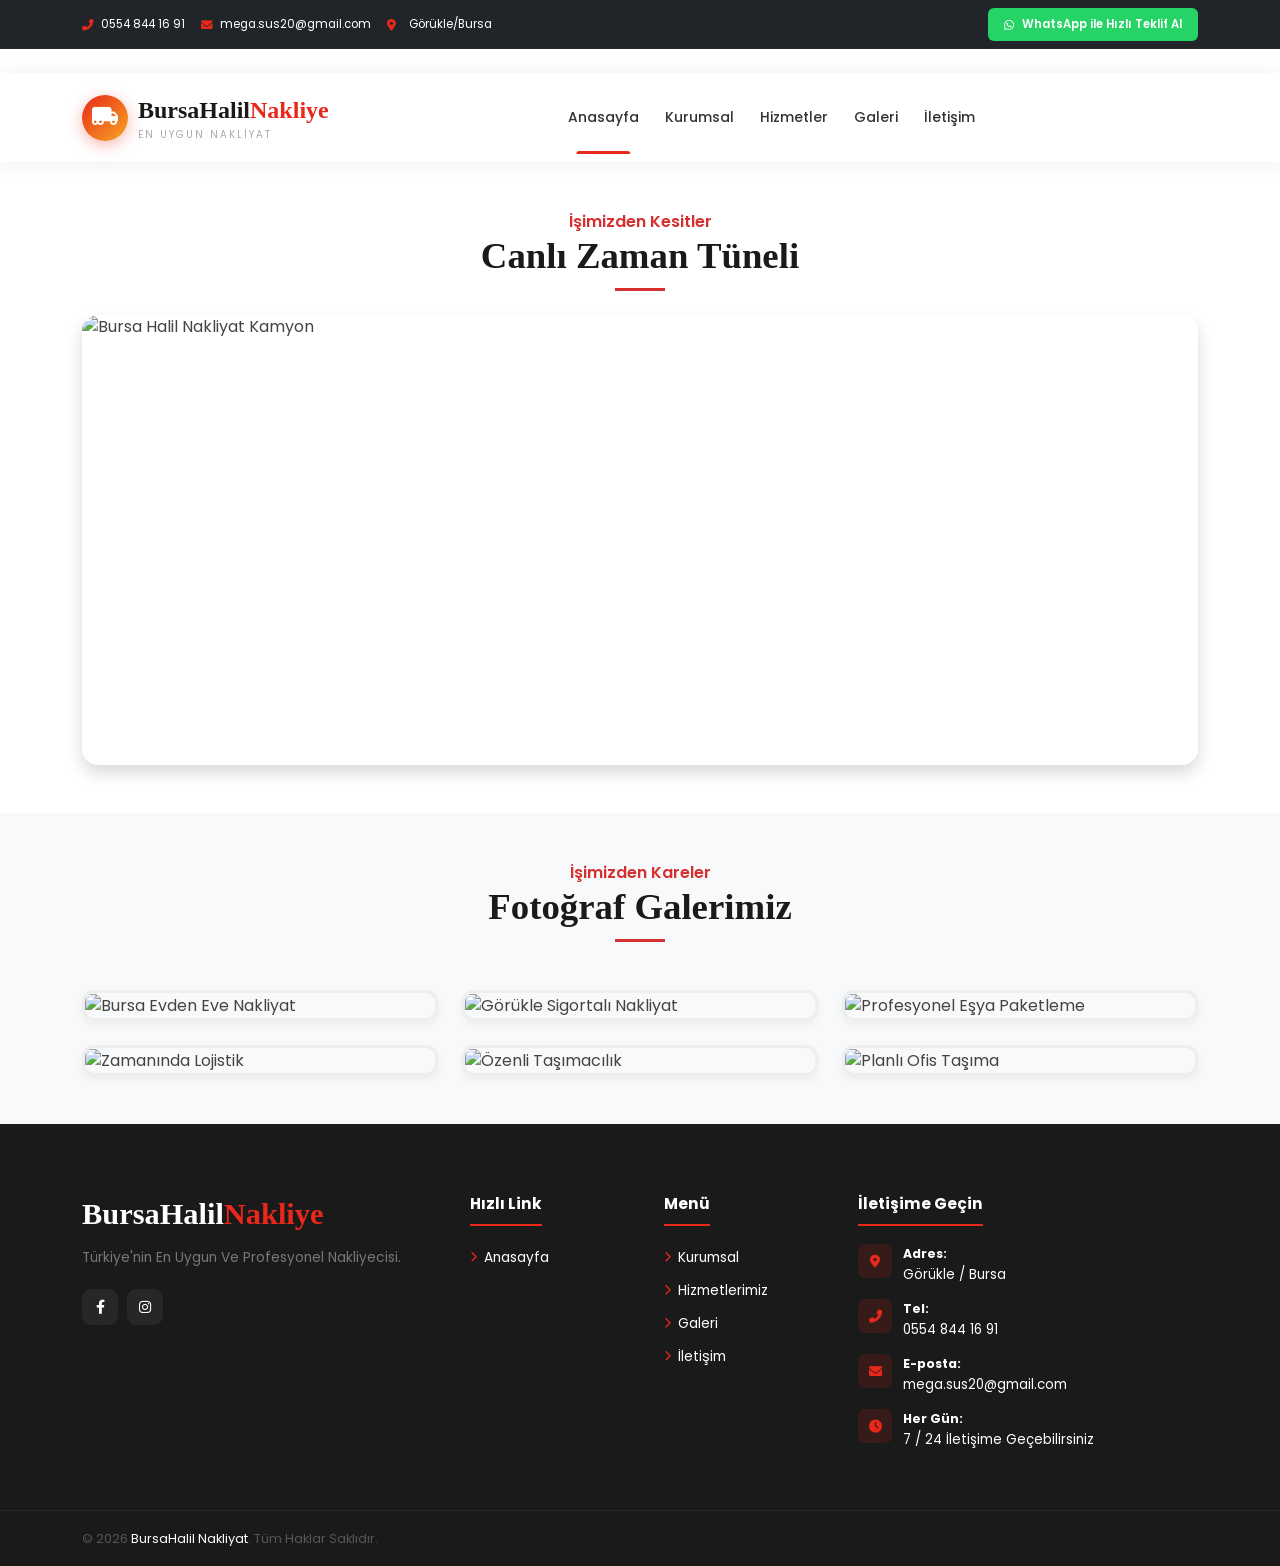
==== galeri.html @ c832299c "The general structure of the pages has been reorganized." ====
<!DOCTYPE html>
<html lang="tr">
<head>
   <meta charset="UTF-8">
   <meta http-equiv="X-UA-Compatible" content="IE=edge">
   <meta name="viewport" content="width=device-width, initial-scale=1">
   <title>Bursa Halil Nakliyat | Görükle Evden Eve Taşımacılık</title>
   <meta name="author" content="Bursa Halil Nakliyat">
   <meta name="description" content="Bursa Halil Nakliyat olarak Görükle merkezli evden eve nakliyat, ofis taşıma, parça eşya ve şehirler arası nakliye hizmeti sunuyoruz. Güvenli ve uygun fiyatlar için hemen arayın.">
   <link rel="canonical" href="https://www.bursahalilnakliyat.com/">
   <meta name="theme-color" content="#d62f2f">
   
   <link href="https://fonts.googleapis.com/css2?family=Poppins:wght@300;400;500;600;700&display=swap" rel="stylesheet"/>
   
   <!-- CSS Dosyaları -->
   <link href="css/bootstrap.min.css" rel="stylesheet"/>
   <link href="css/aos.css" rel="stylesheet"/>
   <link href="css/swiper-bundle.min.css" rel="stylesheet"/>
   <link rel="stylesheet" href="css/all.min.css"/>
   <link rel="stylesheet" href="css/magnific-popup.css"/>
   <link rel="stylesheet" href="css/style.css" />
</head>
   <body>
       <!-- ============================================================
         TOP BAR
         ============================================================ -->
<div id="topbar" class="py-2 bg-dark text-white">
  <div class="container">
    <div class="row align-items-center gy-3">
      
      <!-- Sol Taraf: İletişim Bilgileri (Mobilde alt alta, masaüstünde yan yana) -->
<!-- Sol Taraf: İletişim Bilgileri (Küçük ekranda alt alta temiz durur, lg ve üzerinde tek satırda yan yana dizilir) -->
<div class="col-12 col-lg-7 d-flex flex-column flex-lg-row justify-content-center justify-content-lg-start align-items-center gap-3">
  
  <div class="d-flex align-items-center justify-content-center">
    <a href="tel:05548441691" class="text-white text-decoration-none small d-inline-flex align-items-center gap-2">
      <i class="fas fa-phone-alt" style="color: var(--primary);"></i> 0554 844 16 91
    </a>
  </div>

  <div class="d-flex align-items-center justify-content-center">
    <a href="mailto:mega.sus20@gmail.com" class="text-white text-decoration-none small d-inline-flex align-items-center gap-2">
      <i class="fas fa-envelope" style="color: var(--primary);"></i> mega.sus20@gmail.com
    </a>
  </div>

  <div class="d-flex align-items-center justify-content-center">
    <span class="small d-inline-flex align-items-center gap-2 text-white">
      <i class="fas fa-map-marker-alt" style="color: var(--primary);"></i> Görükle/Bursa
    </span>
  </div>

</div>

      <!-- Sağ Taraf: WhatsApp Butonu ve Sosyal Medya (Mobilde alt alta, masaüstünde yan yana) -->
      <div class="col-12 col-lg-5 d-flex flex-column flex-sm-row justify-content-center justify-content-lg-end align-items-center gap-3">
        <!-- WhatsApp Butonu -->
        <a href="https://wa.me/905548441691?text=Merhaba,%20nakliye%20hizmetleriniz%20hakkında%20fiyat%20teklifi%20almak%20istiyorum." 
           target="_blank" 
           class="text-white text-decoration-none small d-inline-flex align-items-center gap-2 px-3 py-2 rounded" 
           style="background-color: #25D366; font-weight: 600;">
          <i class="fab fa-whatsapp"></i> WhatsApp ile Hızlı Teklif Al
        </a>
        
        <!-- Sosyal Medya İkonları -->
        <!-- <div class="d-flex align-items-center gap-2">
          <a href="#" class="text-white-50 text-decoration-none small"><i class="fab fa-facebook-f"></i></a>
          <a href="#" class="text-white-50 text-decoration-none small ms-2"><i class="fab fa-instagram"></i></a>
        </div> -->
      </div>

    </div>
  </div>
</div><div class="tsoc">
                     <a href="#" aria-label="Facebook"><i class="fab fa-facebook-f"></i></a>
                     <a href="#" aria-label="Instagram"><i class="fab fa-instagram"></i></a>
                  </div>
               </div>
            </div>
         </div>
      </div>
      <!-- ============================================================
         NAVBAR
         ============================================================ -->
      <nav class="navbar navbar-expand-lg" id="nav">
         <div class="container">
            <a class="navbar-brand" href="index.html">
               <div class="blogo">
                  <div class="bico"><i class="fas fa-truck-moving"></i></div>
                  <div>
                     <div class="bname">BursaHalil<span>Nakliye</span></div>
                     <div class="bsub">En Uygun Nakliyat</div>
                  </div>
               </div>
            </a>
            <button class="navbar-toggler border-0" type="button" data-bs-toggle="collapse" data-bs-target="#navmenu" aria-label="Menüyü Aç">
            <i class="fas fa-bars" style="color:var(--primary);font-size:1.35rem;"></i>
            </button>
            <div class="collapse navbar-collapse" id="navmenu">
               <ul class="navbar-nav mx-auto">
                  <li class="nav-item"><a class="nav-link active" href="index.html">Anasayfa</a></li>
                  <li class="nav-item"><a class="nav-link" href="kurumsal.html">Kurumsal</a></li>
                  <li class="nav-item"><a class="nav-link" href="hizmetler.html">Hizmetler</a></li>
                  <li class="nav-item"><a class="nav-link" href="galeri.html">Galeri</a></li>
                  <li class="nav-item"><a class="nav-link" href="iletisim.html">İletişim</a></li>
               </ul>
            </div>
         </div>
      </nav>
 <!-- ============================================================
         GALERİ SAYFASI İÇERİĞİ (2 SN OTOMATİK GEÇİŞLİ)
         ============================================================ -->
      <style>
         /* Galeri Kartı ve Çerçeve Efektleri */
         .gallery-item {
            position: relative;
            overflow: hidden;
            cursor: pointer;
            border-radius: 12px;
            border: 3px solid #eee; 
            box-shadow: 0 4px 8px rgba(0,0,0,0.05);
            transition: all 0.3s ease-in-out;
         }
         
         .gallery-item:hover {
            transform: translateY(-5px);
            border-color: #d62f2f; 
            box-shadow: 0 8px 20px rgba(214, 47, 47, 0.2);
         }

         .gallery-item img {
            transition: transform 0.4s ease;
         }
         .gallery-item:hover img {
            transform: scale(1.05);
         }

         /* Resmin üzerindeki koyu perde */
         .gallery-overlay {
            position: absolute;
            top: 0;
            left: 0;
            width: 100%;
            height: 100%;
            background: rgba(0, 0, 0, 0.4);
            opacity: 0;
            display: flex;
            align-items: center;
            justify-content: center;
            transition: opacity 0.3s ease;
            z-index: 1;
         }
         .gallery-item:hover .gallery-overlay {
            opacity: 1;
         }

         /* Büyüteç İkonu Tasarımı */
         .gallery-overlay i {
            color: #ffffff;
            font-size: 2.2rem;
            background: #d62f2f;
            width: 55px;
            height: 55px;
            display: flex;
            align-items: center;
            justify-content: center;
            border-radius: 50%;
            box-shadow: 0 4px 10px rgba(0,0,0,0.3);
         }

         /* Üst Slider Ayarları */
         .carousel-item img {
            height: 450px;
            object-fit: cover;
         }
         @media (max-width: 768px) {
            .carousel-item img {
               height: 250px;
            }
         }

         /* Lightbox İçindeki Ok Butonlarının Görünürlüğü */
         .lightbox-carousel .carousel-control-prev,
         .lightbox-carousel .carousel-control-next {
            width: 10%;
            background: rgba(0, 0, 0, 0.1);
            transition: background 0.3s ease;
         }
         .lightbox-carousel .carousel-control-prev:hover,
         .lightbox-carousel .carousel-control-next:hover {
            background: rgba(214, 47, 47, 0.3);
         }
      </style>

      <!-- 1. BÖLÜM: Üst Slider (2 Saniyede Bir Geçer) -->
      <section class="py-5 bg-white">
         <div class="container">
            <div class="text-center mb-4" data-aos="fade-up">
               <span style="color: #d62f2f; font-weight: 600;">İşimizden Kesitler</span>
               <h1 class="fw-bold" style="font-size: 2.3rem;">Canlı Zaman Tüneli</h1>
               <div style="width: 50px; height: 3px; background-color: #d62f2f; margin: 10px auto;"></div>
            </div>
            
            <div id="gallerySlider" class="carousel slide carousel-fade shadow rounded-4 overflow-hidden" data-bs-ride="carousel" data-bs-interval="2000" data-aos="fade-up">
               <div class="carousel-inner">
                  <div class="carousel-item active">
                     <img src="https://images.unsplash.com/photo-1601584115197-04ecc0da31d7?q=80&w=1200&auto=format&fit=crop" class="d-block w-100" alt="Bursa Halil Nakliyat Kamyon">
                  </div>
                  <div class="carousel-item">
                     <img src="https://images.unsplash.com/photo-1516594798947-e65505dbb29d?q=80&w=1200&auto=format&fit=crop" class="d-block w-100" alt="Görükle Paketleme Hizmeti">
                  </div>
                  <div class="carousel-item">
                     <img src="https://images.unsplash.com/photo-1532634922-8fe0b757fb13?q=80&w=1200&auto=format&fit=crop" class="d-block w-100" alt="Bursa Ev Taşıma">
                  </div>
               </div>
               <button class="carousel-control-prev" type="button" data-bs-target="#gallerySlider" data-bs-slide="prev">
                  <span class="carousel-control-prev-icon" aria-hidden="true"></span>
                  <span class="visually-hidden">Geri</span>
               </button>
               <button class="carousel-control-next" type="button" data-bs-target="#gallerySlider" data-bs-slide="next">
                  <span class="carousel-control-next-icon" aria-hidden="true"></span>
                  <span class="visually-hidden">İleri</span>
               </button>
            </div>
         </div>
      </section>

      <!-- 2. BÖLÜM: Fotoğraf Galerisi -->
      <section class="py-5 bg-light">
         <div class="container">
            <div class="text-center mb-5" data-aos="fade-up">
               <span style="color: #d62f2f; font-weight: 600;">İşimizden Kareler</span>
               <h2 class="fw-bold" style="font-size: 2.3rem;">Fotoğraf Galerimiz</h2>
               <div style="width: 50px; height: 3px; background-color: #d62f2f; margin: 10px auto;"></div>
            </div>

            <div class="row g-4">
               
               <!-- Fotoğraf 1 -->
               <div class="col-6 col-md-4" data-aos="fade-up" data-aos-delay="100">
                  <div class="gallery-item" onclick="openLightbox(0)">
                     <img src="https://images.unsplash.com/photo-1586528116311-ad8dd3c8310d?q=80&w=600&auto=format&fit=crop" class="img-fluid w-100" style="height: 250px; object-fit: cover;" alt="Bursa Evden Eve Nakliyat">
                     <div class="gallery-overlay">
                        <i class="fas fa-search"></i>
                     </div>
                  </div>
               </div>

               <!-- Fotoğraf 2 -->
               <div class="col-6 col-md-4" data-aos="fade-up" data-aos-delay="200">
                  <div class="gallery-item" onclick="openLightbox(1)">
                     <img src="https://images.unsplash.com/photo-1620714223084-8fcacc6dfd8d?q=80&w=600&auto=format&fit=crop" class="img-fluid w-100" style="height: 250px; object-fit: cover;" alt="Görükle Sigortalı Nakliyat">
                     <div class="gallery-overlay">
                        <i class="fas fa-search"></i>
                     </div>
                  </div>
               </div>

               <!-- Fotoğraf 3 -->
               <div class="col-6 col-md-4" data-aos="fade-up" data-aos-delay="300">
                  <div class="gallery-item" onclick="openLightbox(2)">
                     <img src="https://images.unsplash.com/photo-1551825687-f9de1603ed8b?q=80&w=600&auto=format&fit=crop" class="img-fluid w-100" style="height: 250px; object-fit: cover;" alt="Profesyonel Eşya Paketleme">
                     <div class="gallery-overlay">
                        <i class="fas fa-search"></i>
                     </div>
                  </div>
               </div>

               <!-- Fotoğraf 4 -->
               <div class="col-6 col-md-4" data-aos="fade-up" data-aos-delay="400">
                  <div class="gallery-item" onclick="openLightbox(3)">
                     <img src="https://images.unsplash.com/photo-1578575437130-527eed3abbec?q=80&w=600&auto=format&fit=crop" class="img-fluid w-100" style="height: 250px; object-fit: cover;" alt="Zamanında Lojistik">
                     <div class="gallery-overlay">
                        <i class="fas fa-search"></i>
                     </div>
                  </div>
               </div>

               <!-- Fotoğraf 5 -->
               <div class="col-6 col-md-4" data-aos="fade-up" data-aos-delay="500">
                  <div class="gallery-item" onclick="openLightbox(4)">
                     <img src="https://images.unsplash.com/photo-1512453979798-5ea266f8880c?q=80&w=600&auto=format&fit=crop" class="img-fluid w-100" style="height: 250px; object-fit: cover;" alt="Özenli Taşımacılık">
                     <div class="gallery-overlay">
                        <i class="fas fa-search"></i>
                     </div>
                  </div>
               </div>

               <!-- Fotoğraf 6 -->
               <div class="col-6 col-md-4" data-aos="fade-up" data-aos-delay="600">
                  <div class="gallery-item" onclick="openLightbox(5)">
                     <img src="https://images.unsplash.com/photo-1614064641938-3bbee52942c7?q=80&w=600&auto=format&fit=crop" class="img-fluid w-100" style="height: 250px; object-fit: cover;" alt="Planlı Ofis Taşıma">
                     <div class="gallery-overlay">
                        <i class="fas fa-search"></i>
                     </div>
                  </div>
               </div>

            </div>
         </div>
      </section>

      <!-- GELİŞMİŞ BÜYÜTME PENCERESİ (2 SN OTOMATİK AKIŞLI LIGHTBOX) -->
      <div class="modal fade" id="lightboxModal" tabindex="-1" aria-hidden="true">
         <div class="modal-dialog modal-dialog-centered modal-lg">
            <div class="modal-content bg-transparent border-0">
               <div class="modal-body p-0 position-relative">
                  
                  <button type="button" class="btn-close btn-close-white position-absolute top-0 end-0 m-3" data-bs-dismiss="modal" aria-label="Kapat" style="z-index: 15; font-size: 1.2rem;"></button>
                  
                  <!-- Slayt Sistemi (data-bs-interval="2000" eklendi) -->
                  <div id="lightboxCarousel" class="carousel slide lightbox-carousel" data-bs-ride="carousel" data-bs-interval="2000">
                     <div class="carousel-inner" id="lightboxCarouselInner">
                        
                        <div class="carousel-item active">
                           <img src="https://images.unsplash.com/photo-1586528116311-ad8dd3c8310d?q=80&w=1200&auto=format&fit=crop" class="d-block w-100 rounded-3 shadow-lg" style="max-height: 85vh; object-fit: contain;" alt="Bursa Evden Eve Nakliyat">
                        </div>
                        
                        <div class="carousel-item">
                           <img src="https://images.unsplash.com/photo-1620714223084-8fcacc6dfd8d?q=80&w=1200&auto=format&fit=crop" class="d-block w-100 rounded-3 shadow-lg" style="max-height: 85vh; object-fit: contain;" alt="Görükle Sigortalı Nakliyat">
                        </div>
                        
                        <div class="carousel-item">
                           <img src="https://images.unsplash.com/photo-1551825687-f9de1603ed8b?q=80&w=1200&auto=format&fit=crop" class="d-block w-100 rounded-3 shadow-lg" style="max-height: 85vh; object-fit: contain;" alt="Profesyonel Eşya Paketleme">
                        </div>
                        
                        <div class="carousel-item">
                           <img src="https://images.unsplash.com/photo-1578575437130-527eed3abbec?q=80&w=1200&auto=format&fit=crop" class="d-block w-100 rounded-3 shadow-lg" style="max-height: 85vh; object-fit: contain;" alt="Zamanında Lojistik">
                        </div>
                        
                        <div class="carousel-item">
                           <img src="https://images.unsplash.com/photo-1512453979798-5ea266f8880c?q=80&w=1200&auto=format&fit=crop" class="d-block w-100 rounded-3 shadow-lg" style="max-height: 85vh; object-fit: contain;" alt="Özenli Taşımacılık">
                        </div>
                        
                        <div class="carousel-item">
                           <img src="https://images.unsplash.com/photo-1614064641938-3bbee52942c7?q=80&w=1200&auto=format&fit=crop" class="d-block w-100 rounded-3 shadow-lg" style="max-height: 85vh; object-fit: contain;" alt="Planlı Ofis Taşıma">
                        </div>

                     </div>

                     <button class="carousel-control-prev" type="button" data-bs-target="#lightboxCarousel" data-bs-slide="prev">
                        <span class="carousel-control-prev-icon" aria-hidden="true"></span>
                        <span class="visually-hidden">Önceki</span>
                     </button>
                     <button class="carousel-control-next" type="button" data-bs-target="#lightboxCarousel" data-bs-slide="next">
                        <span class="carousel-control-next-icon" aria-hidden="true"></span>
                        <span class="visually-hidden">Sonraki</span>
                     </button>
                  </div>

               </div>
            </div>
         </div>
      </div>

      <!-- JavaScript Dinamik Slayt Seçici Fonksiyonu -->
      <script>
         function openLightbox(slideIndex) {
            var myCarouselEl = document.getElementById('lightboxCarousel');
            
            // Bootstrap Carousel ayarlarını JavaScript ile garantiye alıyoruz
            var carousel = new bootstrap.Carousel(myCarouselEl, {
               interval: 2000, // 2 saniye hız
               wrap: true,     // Sona gelince başa dön
               ride: 'carousel'// Otomatik oyna
            });
            
            carousel.to(slideIndex); // Tıklanan resme git
            carousel.cycle();        // Otomatik oynatmayı başlat
            
            var myModal = new bootstrap.Modal(document.getElementById('lightboxModal'));
            myModal.show();
            
            // Modal kapatıldığında slaytın arkada dönmeye devam edip sistemi yormasını engellemek için durdurma ekledik
            document.getElementById('lightboxModal').addEventListener('hidden.bs.modal', function () {
               carousel.pause();
            }, { once: true });
         }
      </script>
      <!-- FOOTER (Link Hataları Düzeltildi) -->
      <footer>
         <div class="container">
            <div class="row g-5">
               <div class="col-lg-4">
                  <div class="fnm">BursaHalil<span>Nakliye</span></div>
                  <p class="fdesc">Türkiye'nin En Uygun Ve Profesyonel Nakliyecisi.</p>
                  <div class="fsoc">
                     <a href="#" aria-label="Facebook"><i class="fab fa-facebook-f"></i></a>
                     <a href="#" aria-label="Instagram"><i class="fab fa-instagram"></i></a>
                  </div>
               </div>
               <div class="col-sm-6 col-lg-2">
                  <div class="ftit">Hızlı Link</div>
                  <ul class="flinks ps-0">
                     <li><a href="index.html"><i class="fas fa-chevron-right"></i>Anasayfa</a></li>
                  </ul>
               </div>
               <div class="col-sm-6 col-lg-2">
                  <div class="ftit">Menü</div>
                  <ul class="flinks ps-0">
                     <li><a href="kurumsal.html"><i class="fas fa-chevron-right"></i>Kurumsal</a></li>
                     <li><a href="hizmetler.html"><i class="fas fa-chevron-right"></i>Hizmetlerimiz</a></li>
                     <li><a href="galeri.html"><i class="fas fa-chevron-right"></i>Galeri</a></li>
                     <li><a href="iletisim.html"><i class="fas fa-chevron-right"></i>İletişim</a></li>
                  </ul>
               </div>
               <div class="col-lg-4">
                  <div class="ftit">İletişime Geçin</div>
                  <div class="fci">
                     <div class="fciico"><i class="fas fa-map-marker-alt"></i></div>
                     <div class="fciinfo"><strong>Adres:</strong> Görükle / Bursa </div>
                  </div>
                  <div class="fci">
                     <div class="fciico"><i class="fas fa-phone-alt"></i></div>
                     <div class="fciinfo"><strong>Tel:</strong> <a href="tel:+905548441691">0554 844 16 91</a></div>
                  </div>
                  <div class="fci">
                     <div class="fciico"><i class="fas fa-envelope"></i></div>
                     <div class="fciinfo"><strong>E-posta:</strong> <a href="mailto:mega.sus20@gmail.com" style="color:white !important">mega.sus20@gmail.com</a></div>
                  </div>
                  <div class="fci">
                     <div class="fciico"><i class="fas fa-clock"></i></div>
                     <div class="fciinfo"><strong>Her Gün:</strong> 7 / 24 İletişime Geçebilirsiniz</div>
                  </div>
               </div>
            </div>
         </div>
         <div class="fbot">
            <div class="container">
               <div class="d-flex justify-content-between align-items-center flex-wrap gap-2">
                  <p>&copy; 2026 <span>BursaHalil Nakliyat</span>. Tüm Haklar Saklıdır. </p>
               </div>
            </div>
         </div>
      </footer>

      <!-- Back to top -->
      <button id="btt" onclick="window.scrollTo({top:0,behavior:'smooth'})" aria-label="Yukarı Çık"><i class="fas fa-chevron-up"></i></button>
    
      <!-- jQuery -->
      <script src="js/jquery-3.7.1.min.js"></script>
      <!-- Bootstrap 5 -->
      <script src="js/bootstrap.bundle.min.js"></script>
      <!-- AOS -->
      <script src="js/aos.js"></script>
      <!-- Swiper -->
      <script src="js/swiper-bundle.min.js"></script>
      <!-- Magnific Popup -->
      <script src="js/jquery.magnific-popup.min.js"></script>
      <!-- Main js -->
      <script src="js/main.js"></script>
<script>
  var swiper = new Swiper(".commentSwiper", {
    loop: true,
    autoplay: {
      delay: 15000,
      disableOnInteraction: false,
    },
    navigation: {
      nextEl: ".swiper-button-next",
      prevEl: ".swiper-button-prev",
    },
  });
</script>
   </body>
</html>
---- css/style.css ----
:root {
  --primary: #e8281a;
  --secondary: #f6a623;
  --dark: #1a1a1a;
  --green: #2d6a4f;
  --cream: #fff8f0;
  --cream2: #fef0dc;
  --light: #f9f5f0;
  --shadow: 0 8px 40px rgba(0, 0, 0, 0.1);
  --shadow-lg: 0 20px 60px rgba(0, 0, 0, 0.18);
}
* {
  margin: 0;
  padding: 0;
  box-sizing: border-box;
}

html {
  scroll-behavior: smooth;
}
body {
  font-family: "Poppins", sans-serif;
  color: #444;
  background: #fff;
  overflow-x: hidden;
}
h1,
h2,
h3,
h4,
h5 {
  font-family: "Playfair Display", serif;
  color: var(--dark);
}
.contact-card {
            border: none;
            border-radius: 15px;
            box-shadow: 0 10px 30px rgba(0,0,0,0.05);
            background: #fff;
            overflow: hidden;
        }
        /* Harita Kutusu */
        #map {
            height: 400px;
            width: 100%;
            border-radius: 12px;
            box-shadow: inset 0 0 10px rgba(0,0,0,0.1);
        }
        /* WhatsApp Butonu */
        .btn-whatsapp {
            background-color: #25D366;
            color: white;
            font-weight: 600;
            border-radius: 50px;
            padding: 12px 30px;
            font-size: 1.1rem;
            transition: all 0.3s ease;
            box-shadow: 0 4px 15px rgba(37, 211, 102, 0.3);
            display: inline-flex;
            align-items: center;
            justify-content: center;
            gap: 10px;
            text-decoration: none;
        }
        .btn-whatsapp:hover {
            background-color: #20ba5a;
            color: white;
            transform: translateY(-2px);
            box-shadow: 0 6px 20px rgba(37, 211, 102, 0.4);
        }
        .info-icon {
            color: #0d6efd;
            font-size: 1.5rem;
            width: 40px;
        }
a {
  text-decoration: none;
  transition: all 0.3s;
}
a,
a:link,
a:visited,
a:hover,
a:active {
    color: #fff !important;
    text-decoration: none;
}
.top-contact span {
    color: #fff !important;
}

.top-contact span i {
    color: #fff !important;
}
img {
  max-width: 100%;
}
::-webkit-scrollbar {
  width: 5px;
}
::-webkit-scrollbar-thumb {
  background: var(--primary);
  border-radius: 10px;
}
.top-contact a {
    color: #fff;
    text-decoration: none;
}

.top-contact a:hover {
    color: #fff;
    text-decoration: none;
}
.fciinfo a {
    color: #fff !important;
    text-decoration: none;
}

.fciinfo a:hover {
    color: #fff !important;
}
.ttag {
    color: #fff !important;
}

.ttag i {
    color: #20ba5a !important; /* Ateş ikonu kırmızı kalsın istersen */
}

.top-contact i {
    color: #ffb000; /* Telefon, mail ve konum ikonları */
}
.fciinfo {
    color:white;
}
footer a {
    color: var(--primary) !important;
}
/* ===================== TOP BAR ===================== */
#topbar {
  background: #111;
  padding: 8px 0;
  font-size: 0.82rem;
}
#topbar span {
  color: #aaa;
  margin-right: 16px;
}
#topbar span i {
  color: var(--secondary);
  margin-right: 5px;
}
#topbar .tsoc a {
  width: 27px;
  height: 27px;
  border-radius: 50%;
  background: rgba(255, 255, 255, 0.08);
  display: inline-flex;
  align-items: center;
  justify-content: center;
  color: #bbb;
  font-size: 0.75rem;
  margin-left: 5px;
  transition: 0.3s;
}
#topbar .tsoc a:hover {
  background: var(--primary);
  color: #fff;
}
.ttag {
  background: var(--primary);
  color: #fff;
  padding: 2px 10px;
  border-radius: 20px;
  font-size: 0.7rem;
  font-weight: 600;
  text-transform: uppercase;
}

/* ===================== NAVBAR ===================== */
#nav {
  background: #fff;
  position: sticky;
  top: 0;
  z-index: 990;
  box-shadow: 0 2px 20px rgba(0, 0, 0, 0.07);
  transition: 0.4s;
}
#nav.scrolled {
  box-shadow: 0 4px 30px rgba(0, 0, 0, 0.14);
}
.blogo {
  display: flex;
  align-items: center;
  gap: 10px;
}
.bico {
  width: 46px;
  height: 46px;
  border-radius: 50%;
  background: linear-gradient(135deg, var(--primary), var(--secondary));
  display: flex;
  align-items: center;
  justify-content: center;
  font-size: 1.3rem;
  color: #fff;
  box-shadow: 0 4px 15px rgba(232, 40, 26, 0.35);
}
.bname {
  font-family: "Playfair Display", serif;
  font-size: 1.5rem;
  font-weight: 900;
  color: var(--dark);
}
.bname span {
  color: var(--primary);
}
.bsub {
  font-size: 0.62rem;
  text-transform: uppercase;
  letter-spacing: 2px;
  color: #aaa;
}
.navbar-nav .nav-link {
  font-size: 0.87rem;
  font-weight: 500;
  color: #333 !important;
  padding: 26px 13px !important;
  position: relative;
}
.navbar-nav .nav-link::after {
  content: "";
  position: absolute;
  bottom: 0;
  left: 50%;
  transform: translateX(-50%);
  width: 0;
  height: 3px;
  background: var(--primary);
  border-radius: 3px 3px 0 0;
  transition: 0.3s;
}
.navbar-nav .nav-link:hover::after,
.navbar-nav .nav-link.active::after {
  width: 55%;
}
.navbar-nav .nav-link:hover {
  color: var(--primary) !important;
}
/* FIX 1 â€” Search btn in navbar */
#navSearchBtn {
  background: none;
  border: none;
  cursor: pointer;
  color: #555;
  font-size: 1rem;
  padding: 8px 10px;
  border-radius: 8px;
  transition: 0.3s;
}
#navSearchBtn:hover {
  background: rgba(232, 40, 26, 0.08);
  color: var(--primary);
}
.nav-cta {
  background: linear-gradient(135deg, var(--primary), #c01e12);
  color: #fff !important;
  border-radius: 8px;
  padding: 10px 20px !important;
  font-size: 0.84rem !important;
  font-weight: 600 !important;
  box-shadow: 0 4px 15px rgba(232, 40, 26, 0.3);
  margin-left: 6px;
}
.nav-cta::after {
  display: none !important;
}
.nav-cta:hover {
  transform: translateY(-2px);
  box-shadow: 0 8px 22px rgba(232, 40, 26, 0.4);
}

/* ===================== SECTION COMMONS ===================== */
section {
  padding: 88px 0;
}
.slbl {
  font-family: "Dancing Script", cursive;
  font-size: 1.35rem;
  color: var(--primary);
  display: block;
  margin-bottom: 4px;
}
.stitle {
  font-size: clamp(1.9rem, 4vw, 2.7rem);
  font-weight: 900;
  line-height: 1.2;
  margin-bottom: 12px;
}
.stitle span {
  color: var(--primary);
}
.sline {
  width: 58px;
  height: 4px;
  border-radius: 4px;
  background: linear-gradient(90deg, var(--primary), var(--secondary));
  margin: 0 auto 12px;
}
.sline.lft {
  margin-left: 0;
}
.sdesc {
  color: #777;
  font-size: 0.93rem;
  line-height: 1.8;
}
.btn-red {
  background: linear-gradient(135deg, var(--primary), #c01e12);
  color: #fff;
  border: none;
  border-radius: 50px;
  padding: 14px 32px;
  font-weight: 600;
  font-size: 0.93rem;
  box-shadow: 0 8px 24px rgba(232, 40, 26, 0.35);
  transition: 0.3s;
  display: inline-flex;
  align-items: center;
  gap: 9px;
  cursor: pointer;
  font-family: "Poppins", sans-serif;
}
.btn-red:hover {
  transform: translateY(-3px);
  box-shadow: 0 14px 34px rgba(232, 40, 26, 0.45);
  color: #fff;
}

/* ===================== HERO ===================== */
#hero {
  background: var(--cream);
  min-height: 92vh;
  display: flex;
  align-items: center;
  position: relative;
  overflow: hidden;
}
.hbgtxt {
  position: absolute;
  top: 50%;
  left: 50%;
  transform: translate(-50%, -50%);
  font-size: 22vw;
  font-weight: 900;
  font-family: "Playfair Display", serif;
  color: rgba(0, 0, 0, 0.04);
  pointer-events: none;
  white-space: nowrap;
}
.hs {
  position: absolute;
  border-radius: 50%;
}
.hs1 {
  width: 480px;
  height: 480px;
  background: radial-gradient(circle, rgba(232, 40, 26, 0.07), transparent 70%);
  top: -90px;
  right: -80px;
  animation: fsh 8s ease-in-out infinite;
}
.hs2 {
  width: 280px;
  height: 280px;
  background: radial-gradient(
    circle,
    rgba(246, 166, 35, 0.09),
    transparent 70%
  );
  bottom: -50px;
  left: 8%;
  animation: fsh 10s ease-in-out infinite reverse;
}
@keyframes fsh {
  0%,
  100% {
    transform: translateY(0);
  }
  50% {
    transform: translateY(-28px);
  }
}
.hbadge {
  display: inline-flex;
  align-items: center;
  gap: 8px;
  background: #fff;
  border-radius: 30px;
  padding: 6px 16px 6px 6px;
  box-shadow: 0 4px 20px rgba(0, 0, 0, 0.1);
  margin-bottom: 22px;
}
.hbadge .hbi {
  width: 30px;
  height: 30px;
  border-radius: 50%;
  background: linear-gradient(135deg, var(--primary), var(--secondary));
  display: flex;
  align-items: center;
  justify-content: center;
  color: #fff;
  font-size: 0.78rem;
}
.hbadge span {
  font-size: 0.76rem;
  font-weight: 600;
  color: var(--dark);
}
.htitle {
  font-size: clamp(2.7rem, 6vw, 4.8rem);
  font-weight: 900;
  line-height: 1.1;
  margin-bottom: 18px;
}
.htitle .hl {
  color: var(--primary);
  position: relative;
  display: inline-block;
}
.htitle .hl::before {
  content: "";
  position: absolute;
  bottom: 2px;
  left: 0;
  right: 0;
  height: 7px;
  background: rgba(232, 40, 26, 0.14);
  border-radius: 4px;
  z-index: -1;
}
.hdesc {
  font-size: 1rem;
  color: #666;
  line-height: 1.8;
  max-width: 470px;
  margin-bottom: 30px;
}
/* FIX 2 â€” Video play button */
.btn-play {
  display: inline-flex;
  align-items: center;
  gap: 12px;
  color: var(--dark);
  font-weight: 600;
  font-size: 0.9rem;
  padding: 10px 16px;
  transition: 0.3s;
  cursor: pointer;
}
.btn-play .pico {
  width: 48px;
  height: 48px;
  border-radius: 50%;
  background: #fff;
  display: flex;
  align-items: center;
  justify-content: center;
  box-shadow: 0 6px 20px rgba(0, 0, 0, 0.12);
  color: #ffffff;
  font-size: 0.95rem;
  transition: 0.3s;
  flex-shrink: 0;
}
.btn-play:hover .pico {
  background: var(--primary);
  color: #fff;
  transform: scale(1.1);
}
.btn-play:hover {
  color: var(--primary);
}
.hstats {
  display: flex;
  gap: 20px;
  flex-wrap: wrap;
  margin-top: 32px;
}
.hstat .snum {
  font-family: "Playfair Display", serif;
  font-size: 1.9rem;
  font-weight: 900;
  color: var(--dark);
  display: block;
  line-height: 1;
}
.hstat .snum em {
  color: var(--primary);
  font-style: normal;
}
.hstat small {
  font-size: 0.7rem;
  color: #aaa;
  text-transform: uppercase;
  letter-spacing: 1px;
}
.sdiv {
  width: 1px;
  background: #ddd;
  height: 38px;
  align-self: center;
}
.hcircle {
  width: 480px;
  height: 480px;
  border-radius: 50%;
  background: radial-gradient(circle at 40% 40%, #fff8f0, #ffe5c8);
  display: flex;
  align-items: center;
  justify-content: center;
  margin: 0 auto;
  position: relative;
  box-shadow: 0 28px 76px rgba(232, 40, 26, 0.14);
}
.hcircle img {
  width: 90%;
  height: 90%;
  object-fit: cover;
  border-radius: 50%;
}
.fcard {
  position: absolute;
  background: #fff;
  border-radius: 11px;
  padding: 10px 15px;
  box-shadow: var(--shadow);
  display: flex;
  align-items: center;
  gap: 9px;
}
.fcard.fc1 {
  top: 55px;
  left: -15px;
  animation: fltc 4s ease-in-out infinite;
}
.fcard.fc2 {
  bottom: 75px;
  right: -25px;
  animation: fltc 4s ease-in-out infinite 1.5s;
}
.fcard.fc3 {
  top: 38%;
  right: -45px;
  animation: fltc 4s ease-in-out infinite 0.8s;
}
@keyframes fltc {
  0%,
  100% {
    transform: translateY(0);
  }
  50% {
    transform: translateY(-9px);
  }
}
.fcoi {
  width: 34px;
  height: 34px;
  border-radius: 8px;
  display: flex;
  align-items: center;
  justify-content: center;
  font-size: 0.95rem;
}
.fcoi.r {
  background: rgba(232, 40, 26, 0.11);
  color: var(--primary);
}
.fcoi.y {
  background: rgba(246, 166, 35, 0.14);
  color: var(--secondary);
}
.fcoi.g {
  background: rgba(45, 106, 79, 0.11);
  color: var(--green);
}
.fcnum {
  font-weight: 700;
  font-size: 0.92rem;
  color: var(--dark);
  display: block;
  line-height: 1;
}
.fcsm {
  font-size: 0.66rem;
  color: #999;
}

/* ===================== MARQUEE ===================== */
.mqsec {
  background: var(--primary);
  padding: 13px 0;
  overflow: hidden;
}
.mqtrack {
  display: flex;
  gap: 38px;
  white-space: nowrap;
  animation: mqrun 22s linear infinite;
}
.mqitem {
  display: inline-flex;
  align-items: center;
  gap: 10px;
  color: #fff;
  font-size: 0.86rem;
  font-weight: 500;
}
.mqitem i {
  color: rgba(255, 255, 255, 0.55);
  font-size: 0.55rem;
}
@keyframes mqrun {
  from {
    transform: translateX(0);
  }
  to {
    transform: translateX(-50%);
  }
}

/* ===================== ABOUT ===================== */
#about {
  background: #fff;
}
.astack {
  position: relative;
}
.amain {
  border-radius: 18px;
  overflow: hidden;
  box-shadow: var(--shadow-lg);
}
.amain img {
  width: 100%;
  height: 440px;
  object-fit: cover;
  display: block;
}
.asm {
  position: absolute;
  bottom: -26px;
  right: -26px;
  width: 170px;
  height: 170px;
  border-radius: 14px;
  overflow: hidden;
  border: 5px solid #fff;
  box-shadow: var(--shadow);
}
.asm img {
  width: 100%;
  height: 100%;
  object-fit: cover;
}
.aexp {
  position: absolute;
  top: 28px;
  left: -16px;
  background: var(--primary);
  color: #fff;
  border-radius: 14px;
  padding: 18px 22px;
  text-align: center;
  box-shadow: 0 10px 28px rgba(232, 40, 26, 0.4);
}
.aexp .anum {
  font-family: "Playfair Display", serif;
  font-size: 2.3rem;
  font-weight: 900;
  line-height: 1;
  display: block;
}
.aexp small {
  font-size: 0.7rem;
  opacity: 0.9;
}
.fti {
  display: flex;
  align-items: flex-start;
  gap: 13px;
  margin-bottom: 18px;
}
.ftico {
  width: 46px;
  height: 46px;
  border-radius: 11px;
  flex-shrink: 0;
  display: flex;
  align-items: center;
  justify-content: center;
  font-size: 1.15rem;
  transition: 0.3s;
}
.ftico.r {
  background: rgba(232, 40, 26, 0.1);
  color: var(--primary);
}
.ftico.y {
  background: rgba(246, 166, 35, 0.11);
  color: var(--secondary);
}
.ftico.g {
  background: rgba(45, 106, 79, 0.1);
  color: var(--green);
}
.fti:hover .ftico {
  transform: scale(1.1);
}
.fti h6 {
  font-size: 0.9rem;
  font-weight: 700;
  color: var(--dark);
  margin-bottom: 2px;
  font-family: "Poppins", sans-serif;
}
.fti p {
  font-size: 0.8rem;
  color: #888;
  margin: 0;
  line-height: 1.6;
}

/* ===================== MENU ===================== */
#menu {
  background: var(--light);
}

/* FIX 4 â€” Heart & Plus buttons stop propagation */
.mhrt {
  position: absolute;
  top: 13px;
  right: 13px;
  width: 33px;
  height: 33px;
  border-radius: 50%;
  background: #fff;
  display: flex;
  align-items: center;
  justify-content: center;
  color: #ccc;
  cursor: pointer;
  transition: 0.3s;
  box-shadow: 0 2px 9px rgba(0, 0, 0, 0.1);
}
.mhrt:hover {
  color: var(--primary);
  transform: scale(1.18);
}
.mbody {
  padding: 18px;
}
.mcat {
  font-size: 0.7rem;
  font-weight: 600;
  color: var(--secondary);
  text-transform: uppercase;
  letter-spacing: 1px;
  margin-bottom: 5px;
}
.mtit {
  font-size: 1.05rem;
  font-weight: 700;
  margin-bottom: 5px;
  font-family: "Playfair Display", serif;
}
.mdesc {
  font-size: 0.78rem;
  color: #aaa;
  margin-bottom: 13px;
  line-height: 1.5;
}
.mfoot {
  display: flex;
  align-items: center;
  justify-content: space-between;
}
.mprice {
  font-size: 1.25rem;
  font-weight: 800;
  color: var(--primary);
  font-family: "Playfair Display", serif;
}
.mprice small {
  font-size: 0.72rem;
  font-weight: 400;
  color: #ccc;
  text-decoration: line-through;
  margin-left: 5px;
}
.mstars {
  font-size: 0.73rem;
  color: var(--secondary);
}
/* FIX 4 â€” Plus button opens detail popup */
.madd {
  width: 36px;
  height: 36px;
  border-radius: 50%;
  background: linear-gradient(135deg, var(--primary), #c01e12);
  border: none;
  color: #fff;
  font-size: 1rem;
  display: flex;
  align-items: center;
  justify-content: center;
  cursor: pointer;
  transition: 0.3s;
  box-shadow: 0 4px 11px rgba(232, 40, 26, 0.28);
}
.madd:hover {
  transform: scale(1.15) rotate(90deg);
}

/* ===================== SPECIAL OFFER ===================== */

.cdlbl {
  font-size: 0.63rem;
  text-transform: uppercase;
  letter-spacing: 1px;
  color: rgba(255, 255, 255, 0.48);
  margin-top: 3px;
  display: block;
}
.spimgw {
  position: relative;
  text-align: center;
}
.spglow {
  position: absolute;
  top: 50%;
  left: 50%;
  transform: translate(-50%, -50%);
  width: 360px;
  height: 360px;
  border-radius: 50%;
  background: radial-gradient(
    circle,
    rgba(246, 166, 35, 0.24),
    transparent 70%
  );
}
.spimgw img {
  position: relative;
  z-index: 2;
  width: 100%;
  max-width: 440px;
  filter: drop-shadow(0 28px 56px rgba(246, 166, 35, 0.28));
  animation: fltimg 5s ease-in-out infinite;
}
@keyframes fltimg {
  0%,
  100% {
    transform: translateY(0);
  }
  50% {
    transform: translateY(-17px);
  }
}
.sppbdg {
  position: absolute;
  top: 18px;
  left: 18px;
  z-index: 3;
  background: var(--primary);
  color: #fff;
  width: 86px;
  height: 86px;
  border-radius: 50%;
  display: flex;
  flex-direction: column;
  align-items: center;
  justify-content: center;
  text-align: center;
  box-shadow: 0 8px 24px rgba(232, 40, 26, 0.5);
  animation: plsbdg 2.5s ease-in-out infinite;
}
@keyframes plsbdg {
  0%,
  100% {
    transform: scale(1);
  }
  50% {
    transform: scale(1.06);
    box-shadow: 0 12px 34px rgba(232, 40, 26, 0.7);
  }
}
.sppbdg .old {
  font-size: 0.68rem;
  text-decoration: line-through;
  opacity: 0.7;
}
.sppbdg .np {
  font-size: 1.25rem;
  font-weight: 900;
}

/* ===================== HISTORY â€” FIX 8 ===================== */
#history {
  background: var(--cream);
}
.timeline {
  position: relative;
  padding: 18px 0;
}
.timeline::before {
  content: "";
  position: absolute;
  left: 50%;
  transform: translateX(-50%);
  width: 2px;
  background: linear-gradient(to bottom, var(--primary), var(--secondary));
  top: 0;
  bottom: 0;
}
/* Grid: left-col | dot-col | right-col */
.tli {
  display: grid;
  grid-template-columns: 1fr 36px 1fr;
  margin-bottom: 50px;
  align-items: start;
}
.tl-left {
  padding-right: 32px;
  text-align: right;
}
.tl-center {
  display: flex;
  justify-content: center;
  padding-top: 5px;
}
.tl-right {
  padding-left: 32px;
  text-align: left;
}
/* ODD â†’ show LEFT text, hide RIGHT */
.tli:nth-child(odd) .tl-right {
  visibility: hidden;
}
/* EVEN â†’ hide LEFT, show RIGHT */
.tli:nth-child(even) .tl-left {
  visibility: hidden;
}
.tldot {
  width: 18px;
  height: 18px;
  border-radius: 50%;
  background: var(--primary);
  border: 4px solid #fff;
  box-shadow: 0 0 0 3px rgba(232, 40, 26, 0.3);
  flex-shrink: 0;
}
.tlyear {
  font-family: "Dancing Script", cursive;
  color: var(--primary);
  font-size: 1.15rem;
  margin-bottom: 3px;
}
.tl-left h5,
.tl-right h5 {
  font-size: 1.05rem;
  font-weight: 700;
  margin-bottom: 7px;
  font-family: "Playfair Display", serif;
  color: var(--dark);
}
.tl-left p,
.tl-right p {
  font-size: 0.83rem;
  color: #888;
  line-height: 1.7;
  margin: 0;
}
@media (max-width: 767px) {
    /* Zaman tüneli ana çizgisini mobilde biraz daha sola çekiyoruz */
    .timeline::before, 
    .timeline-line { /* Kodunda hangisi kullanıldıysa */
        left: 20px !important;
        transform: none !important;
    }

    /* Zaman tüneli kutularını mobilde tam genişlik yapıp içeriği kurtarıyoruz */
    .timeline-item, 
    .timeline-container {
        width: 100% !important;
        padding-left: 45px !important; /* Çizginin üstüne binmesin diye sol boşluk */
        padding-right: 15px !important;
        text-align: left !important; /* Mobilde tüm yazıları sola yasla ki okunsun */
        float: none !important;
        position: relative;
        margin-bottom: 30px;
    }

    /* Sağda ve solda olan elemanların mobilde aynı hizada durmasını sağlar */
    .timeline-item.left, 
    .timeline-item.right {
        left: 0 !important;
    }

    /* Mobildeki tarih ikonlarını / kırmızı yuvarlakları çizgiyle hizalıyoruz */
    .timeline-badge, 
    .timeline-icon,
    .timeline-item::after {
        left: 20px !important;
        margin-left: -8px !important; /* Yuvarlağın çizgiye tam ortalanması için */
        transform: none !important;
        top: 5px !important;
    }

    /* Zaman tüneli başlıklarının mobilde taşmasını engelliyoruz */
    .timeline-item h3, 
    .timeline-item h2,
    .timeline-item h5 {
        font-size: 1.25rem !important;
        margin-top: 5px !important;
    }
  .timeline::before {
    left: 16px;
  }
  .tli {
    grid-template-columns: 32px 1fr;
    gap: 0;
  }
  .tl-left {
    display: none;
  }
  .tl-right {
    display: block !important;
    visibility: visible !important;
    padding-left: 18px;
    text-align: left;
  }
  .tl-center {
    padding-top: 5px;
  }
  .tli:nth-child(even) .tl-left {
    display: none;
  }
  .tli:nth-child(odd) .tl-right {
    visibility: visible !important;
  }
}

/* ===================== HOURS ===================== */
#hours {
  background: linear-gradient(135deg, var(--green), #1a4a35);
  position: relative;
  overflow: hidden;
}
.hrsbg {
  position: absolute;
  inset: 0;
  opacity: 0.05;
  background: repeating-linear-gradient(
    45deg,
    #fff 0,
    #fff 1px,
    transparent 0,
    transparent 50%
  );
  background-size: 28px 28px;
}
.hrscard {
  background: rgba(255, 255, 255, 0.08);
  border: 1px solid rgba(255, 255, 255, 0.14);
  border-radius: 18px;
  padding: 28px;
}
.hrsrow {
  display: flex;
  justify-content: space-between;
  align-items: center;
  padding: 13px 0;
  border-bottom: 1px solid rgba(255, 255, 255, 0.09);
}
.hrsrow:last-child {
  border: none;
}
.hrsday {
  color: rgba(255, 255, 255, 0.78);
  font-size: 0.9rem;
  font-weight: 500;
}
.hrstime {
  color: #fff;
  font-weight: 700;
  font-size: 0.9rem;
}
.hdot {
  width: 7px;
  height: 7px;
  border-radius: 50%;
}
.hdot.on {
  background: #4ade80;
  box-shadow: 0 0 7px #4ade80;
}
.hdot.off {
  background: #ff6b6b;
}
.hrscta {
  background: var(--primary);
  border-radius: 18px;
  padding: 28px;
  text-align: center;
  box-shadow: 0 18px 48px rgba(232, 40, 26, 0.4);
}
.hrscta h4 {
  color: #fff;
  font-size: 1.4rem;
  font-weight: 800;
}
.hrscta p {
  color: rgba(255, 255, 255, 0.78);
  font-size: 0.86rem;
  margin: 9px 0 18px;
}
.btnw {
  background: #fff;
  color: var(--primary);
  border-radius: 50px;
  padding: 11px 28px;
  font-weight: 700;
  font-size: 0.88rem;
  display: inline-block;
  transition: 0.3s;
}
.btnw:hover {
  transform: translateY(-3px);
  box-shadow: 0 10px 24px rgba(0, 0, 0, 0.2);
  color: var(--primary);
}

/* ===================== TESTIMONIALS ===================== */
#testimonials {
  background: #fff;
}
.tescard {
  background: var(--cream);
  border-radius: 18px;
  padding: 28px;
  position: relative;
  overflow: hidden;
  transition: 0.4s;
}
.tescard:hover {
  transform: translateY(-5px);
  box-shadow: var(--shadow);
}
.tesq {
  position: absolute;
  top: 18px;
  right: 22px;
  font-size: 4.5rem;
  color: rgba(232, 40, 26, 0.07);
  font-family: "Playfair Display", serif;
  line-height: 1;
}
.tess {
  color: var(--secondary);
  font-size: 0.83rem;
  margin-bottom: 12px;
}
.testxt {
  font-size: 0.88rem;
  color: #666;
  line-height: 1.8;
  margin-bottom: 18px;
}
.tesauth {
  display: flex;
  align-items: center;
  gap: 11px;
}
.tesauth img {
  width: 46px;
  height: 46px;
  border-radius: 50%;
  object-fit: cover;
  border: 3px solid var(--primary);
}
.tesnm {
  font-weight: 700;
  font-size: 0.88rem;
  color: var(--dark);
  margin-bottom: 1px;
  font-family: "Poppins", sans-serif;
}
.tesrl {
  font-size: 0.73rem;
  color: #aaa;
}

@media (max-width: 540px) {
  .nl-form-wrap {
    flex-direction: column;
    padding: 0 10px;
  }
  .nlinput {
    width: 100%;
    border-radius: 12px;
  }
  .nlbtn {
    width: 100%;
    border-radius: 12px;
  }
}

/* ===================== FOOTER ===================== */
footer {
  background: var(--dark);
  padding: 68px 0 0;
}
.fnm {
  font-family: "Playfair Display", serif;
  font-size: 1.9rem;
  font-weight: 900;
  color: #fff;
}
.fnm span {
  color: var(--primary);
}
.fdesc {
  color: #777;
  font-size: 0.86rem;
  line-height: 1.8;
  margin-top: 9px;
}
.fsoc {
  display: flex;
  gap: 9px;
  margin-top: 18px;
}
.fsoc a {
  width: 36px;
  height: 36px;
  border-radius: 9px;
  background: rgba(255, 255, 255, 0.06);
  display: flex;
  align-items: center;
  justify-content: center;
  color: #777;
  font-size: 0.88rem;
  transition: 0.3s;
}
.fsoc a:hover {
  background: var(--primary);
  color: #fff;
  transform: translateY(-3px);
}
.ftit {
  color: #fff;
  font-size: 0.95rem;
  font-weight: 700;
  margin-bottom: 18px;
  padding-bottom: 9px;
  border-bottom: 2px solid var(--primary);
  display: inline-block;
  font-family: "Poppins", sans-serif;
}
.flinks li {
  list-style: none;
  margin-bottom: 9px;
}
.flinks a {
  color: #777;
  font-size: 0.86rem;
  display: inline-flex;
  align-items: center;
  gap: 7px;
  transition: 0.3s;
}
.flinks a:hover {
  color: var(--secondary);
  padding-left: 5px;
}
.flinks a i {
  color: var(--primary);
  font-size: 0.68rem;
}
.fci {
  display: flex;
  align-items: flex-start;
  gap: 11px;
  margin-bottom: 14px;
}
.fciico {
  width: 34px;
  height: 34px;
  border-radius: 7px;
  background: rgba(232, 40, 26, 0.14);
  display: flex;
  align-items: center;
  justify-content: center;
  color: var(--primary);
  font-size: 0.82rem;
  flex-shrink: 0;
}
.fciinfo {
  color: white;
  font-size: 0.83rem;
  line-height: 1.6;
}
.fciinfo strong {
  color: white;
  display: block;
  font-size: 0.77rem;
}
.fbot {
  border-top: 1px solid rgba(255, 255, 255, 0.06);
  padding: 18px 0;
  margin-top: 46px;
}
.fbot p {
  color: #555;
  font-size: 0.8rem;
  margin: 0;
}
.fbot span {
 color: #ffffff;
}
.fbot a {
  color: #555;
  font-size: 0.8rem;
  margin-left: 18px;
}
.fbot a:hover {
  color: var(--secondary);
}

/* ===================== UTILITIES ===================== */
#btt {
  position: fixed;
  bottom: 28px;
  right: 28px;
  z-index: 9990;
  width: 44px;
  height: 44px;
  border-radius: 11px;
  background: linear-gradient(135deg, var(--primary), #c01e12);
  color: #fff;
  border: none;
  cursor: pointer;
  display: flex;
  align-items: center;
  justify-content: center;
  font-size: 0.95rem;
  box-shadow: 0 6px 18px rgba(232, 40, 26, 0.38);
  opacity: 0;
  transform: translateY(18px);
  transition: 0.4s;
}
#btt.show {
  opacity: 1;
  transform: translateY(0);
}
#btt:hover {
  transform: translateY(-4px) !important;
}
.cartfl {
  position: fixed;
  bottom: 28px;
  left: 28px;
  z-index: 9990;
  background: var(--secondary);
  border-radius: 50px;
  padding: 11px 18px;
  display: flex;
  align-items: center;
  gap: 9px;
  box-shadow: 0 7px 22px rgba(246, 166, 35, 0.38);
  cursor: pointer;
  transition: 0.3s;
  color: var(--dark);
  font-weight: 700;
  font-size: 0.88rem;
}
.cartfl:hover {
  transform: translateY(-4px);
}
.cartfl .ccount {
  background: var(--primary);
  color: #fff;
  width: 20px;
  height: 20px;
  border-radius: 50%;
  display: flex;
  align-items: center;
  justify-content: center;
  font-size: 0.68rem;
  font-weight: 800;
}

/* ====================================================
   ALL POPUP / MODAL STYLES
==================================================== */

/* --- FIX 1: SEARCH POPUP --- */
#searchOv {
  display: none;
  position: fixed;
  inset: 0;
  z-index: 99999;
  background: rgba(5, 5, 5, 0.97);
  flex-direction: column;
  align-items: center;
  justify-content: flex-start;
  padding-top: 78px;
}
#searchOv.open {
  display: flex;
  animation: fadeov 0.28s ease;
}
@keyframes fadeov {
  from {
    opacity: 0;
  }
  to {
    opacity: 1;
  }
}
#searchOv .sovclose {
  position: absolute;
  top: 22px;
  right: 28px;
  background: rgba(255, 255, 255, 0.08);
  border: none;
  width: 42px;
  height: 42px;
  border-radius: 50%;
  display: flex;
  align-items: center;
  justify-content: center;
  color: #fff;
  font-size: 1.15rem;
  cursor: pointer;
  transition: 0.3s;
}
#searchOv .sovclose:hover {
  background: var(--primary);
}
.sovbox {
  width: 100%;
  max-width: 680px;
  padding: 0 18px;
}
.sovbox h4 {
  color: #fff;
  text-align: center;
  font-size: 1.5rem;
  margin-bottom: 26px;
  font-family: "Playfair Display", serif;
}
.sovinput {
  display: flex;
  border: 2px solid rgba(255, 255, 255, 0.18);
  border-radius: 60px;
  overflow: hidden;
  background: rgba(255, 255, 255, 0.05);
}
.sovinput input {
  flex: 1;
  background: transparent;
  border: none;
  padding: 17px 24px;
  color: #fff;
  font-size: 1.05rem;
  font-family: "Poppins", sans-serif;
  outline: none;
}
.sovinput input::placeholder {
  color: rgba(255, 255, 255, 0.38);
}
.sovinput button {
  background: var(--primary);
  border: none;
  padding: 0 26px;
  color: #fff;
  font-size: 1.1rem;
  cursor: pointer;
  transition: 0.3s;
}
.sovinput button:hover {
  background: #c01e12;
}
.sovcats {
  display: flex;
  flex-wrap: wrap;
  gap: 9px;
  justify-content: center;
  margin-top: 28px;
}
.sovcat {
  background: rgba(255, 255, 255, 0.07);
  border: 1px solid rgba(255, 255, 255, 0.13);
  border-radius: 50px;
  padding: 7px 18px;
  color: rgba(255, 255, 255, 0.78);
  font-size: 0.83rem;
  cursor: pointer;
  transition: 0.3s;
  display: flex;
  align-items: center;
  gap: 7px;
  font-family: "Poppins", sans-serif;
}
.sovcat img {
  width: 26px;
  height: 26px;
  border-radius: 50%;
  object-fit: cover;
}
.sovcat:hover,
.sovcat.active {
  background: var(--primary);
  color: #ffffff;
  color: #fff;
}
.sovtrend {
  text-align: center;
  margin-top: 26px;
}
.sovtrend p {
  color: rgba(255, 255, 255, 0.45);
  font-size: 0.8rem;
  margin-bottom: 9px;
}
.sovtrend .ttag {
  display: inline-block;
  margin: 3px;
  background: rgba(246, 166, 35, 0.13);
  border: 1px solid rgba(246, 166, 35, 0.28);
  color: var(--secondary);
  border-radius: 20px;
  padding: 3px 13px;
  font-size: 0.76rem;
  cursor: pointer;
  transition: 0.3s;
}
.sovtrend .ttag:hover {
  background: var(--secondary);
  color: var(--dark);
}

/* --- FIX 4: MENU DETAIL POPUP --- */
#menuPop {
  display: none;
  position: fixed;
  inset: 0;
  z-index: 99999;
  background: rgba(0, 0, 0, 0.84);
  backdrop-filter: blur(5px);
  align-items: center;
  justify-content: center;
  padding: 18px;
}
#menuPop.open {
  display: flex;
  animation: fadeov 0.28s ease;
}
.mpbox {
  background: #fff;
  border-radius: 22px;
  max-width: 800px;
  width: 100%;
  max-height: 88vh;
  overflow-y: auto;
  position: relative;
  display: flex;
  flex-wrap: wrap;
}
.mpbox::-webkit-scrollbar {
  width: 3px;
}
.mpbox::-webkit-scrollbar-thumb {
  background: var(--primary);
}
.mpbox .mpimg {
  width: 44%;
  background: var(--cream2);
  display: flex;
  align-items: center;
  justify-content: center;
  border-radius: 22px 0 0 22px;
  overflow: hidden;
  min-height: 400px;
}
.mpbox .mpimg img {
  width: 100%;
  height: 100%;
  object-fit: cover;
}
.mpbox .mpbody {
  width: 56%;
  padding: 34px 30px;
}
.mpclose {
  position: absolute;
  top: 14px;
  right: 14px;
  width: 34px;
  height: 34px;
  border-radius: 50%;
  background: #f2f2f2;
  border: none;
  font-size: 0.95rem;
  cursor: pointer;
  display: flex;
  align-items: center;
  justify-content: center;
  transition: 0.3s;
  z-index: 2;
}
.mpclose:hover {
  background: var(--primary);
  color: #fff;
}
#mpCat {
  font-size: 0.7rem;
  font-weight: 700;
  color: var(--secondary);
  text-transform: uppercase;
  letter-spacing: 1.3px;
  margin-bottom: 7px;
}
#mpTitle {
  font-size: 1.7rem;
  font-weight: 900;
  margin-bottom: 9px;
  font-family: "Playfair Display", serif;
  color: var(--dark);
}
#mpStars {
  color: var(--secondary);
  font-size: 0.88rem;
  margin-bottom: 14px;
}
#mpDesc {
  font-size: 0.88rem;
  color: #777;
  line-height: 1.8;
  margin-bottom: 18px;
}
#mpPrice {
  font-size: 1.9rem;
  font-weight: 900;
  color: var(--primary);
  margin-bottom: 14px;
  font-family: "Playfair Display", serif;
}
#mpPrice small {
  font-size: 0.95rem;
  color: #ccc;
  text-decoration: line-through;
  margin-left: 7px;
}
.mpmeta {
  display: flex;
  gap: 12px;
  margin-bottom: 20px;
  flex-wrap: wrap;
}
.mpm {
  text-align: center;
  background: var(--light);
  border-radius: 9px;
  padding: 9px 14px;
}
.mpmv {
  font-weight: 700;
  font-size: 0.92rem;
  color: var(--dark);
}
.mpml {
  font-size: 0.68rem;
  color: #bbb;
}
.mpqty {
  display: flex;
  align-items: center;
  gap: 11px;
  margin-bottom: 18px;
}
.mpqbtn {
  width: 34px;
  height: 34px;
  border-radius: 50%;
  border: 2px solid var(--primary);
  background: transparent;
  color: var(--primary);
  font-size: 1.05rem;
  cursor: pointer;
  display: flex;
  align-items: center;
  justify-content: center;
  transition: 0.3s;
  font-weight: 700;
}
.mpqbtn:hover {
  background: var(--primary);
  color: #fff;
}
.mpqnum {
  font-size: 1.15rem;
  font-weight: 700;
  color: var(--dark);
  min-width: 30px;
  text-align: center;
}
.mptags {
  display: flex;
  flex-wrap: wrap;
  gap: 5px;
  margin-bottom: 20px;
}
.mptag {
  background: rgba(246, 166, 35, 0.11);
  color: var(--dark);
  border-radius: 20px;
  padding: 3px 11px;
  font-size: 0.73rem;
  font-weight: 600;
}
.mpaddcart {
  width: 100%;
  background: linear-gradient(135deg, var(--primary), #c01e12);
  color: #fff;
  border: none;
  border-radius: 12px;
  padding: 15px;
  font-size: 0.96rem;
  font-weight: 700;
  cursor: pointer;
  font-family: "Poppins", sans-serif;
  transition: 0.3s;
  display: flex;
  align-items: center;
  justify-content: center;
  gap: 9px;
}
.mpaddcart:hover {
  transform: translateY(-3px);
  box-shadow: 0 10px 28px rgba(232, 40, 26, 0.38);
}

/* --- FIX 7: GALLERY POPUP --- */
#galPop {
  display: none;
  position: fixed;
  inset: 0;
  z-index: 99999;
  background: rgba(0, 0, 0, 0.96);
  align-items: center;
  justify-content: center;
  padding: 18px;
}
#galPop.open {
  display: flex;
  animation: fadeov 0.28s ease;
}
.gpbox {
  max-width: 880px;
  width: 100%;
  position: relative;
  text-align: center;
}
.gpbox img {
  width: 100%;
  max-height: 64vh;
  object-fit: contain;
  border-radius: 14px;
}
.gpclose {
  position: absolute;
  top: -46px;
  right: 0;
  width: 38px;
  height: 38px;
  border-radius: 50%;
  background: rgba(255, 255, 255, 0.13);
  border: none;
  color: #fff;
  font-size: 1.1rem;
  cursor: pointer;
  display: flex;
  align-items: center;
  justify-content: center;
  transition: 0.3s;
}
.gpclose:hover {
  background: var(--primary);
}
.gpcap {
  color: #fff;
  margin-top: 18px;
}
.gpcap h5 {
  font-size: 1.25rem;
  margin-bottom: 5px;
  color: #fff;
}
.gpcap p {
  color: rgba(255, 255, 255, 0.58);
  font-size: 0.88rem;
}
.gpnav {
  display: flex;
  justify-content: center;
  gap: 11px;
  margin-top: 14px;
}
.gpnav button {
  background: rgba(255, 255, 255, 0.09);
  border: 1px solid rgba(255, 255, 255, 0.18);
  color: #fff;
  border-radius: 50px;
  padding: 7px 20px;
  cursor: pointer;
  font-size: 0.83rem;
  font-family: "Poppins", sans-serif;
  transition: 0.3s;
}
.gpnav button:hover {
  background: var(--primary);
  border-color: var(--primary);
}

/* Magnific video override */
.mfp-bg {
  background: #000 !important;
  opacity: 0.93 !important;
}
.mfp-close {
  color: #fff !important;
}

/* ===================== RESPONSIVE ===================== */
@media (max-width: 991px) {
  
  .hcircle {
    width: 320px;
    height: 320px;
  }
  .fc1,
  .fc2,
  .fc3 {
    transform: scale(0.82);
    transform-origin: center;
  }
  .ggrid {
    grid-template-columns: 1fr 1fr;
    grid-template-rows: auto;
  }
  .gitem:first-child {
    grid-row: span 1;
  }
  .asm {
    display: none;
  }
  .mpbox .mpimg,
  .mpbox .mpbody {
    width: 100%;
  }
  .mpbox .mpimg {
    border-radius: 22px 22px 0 0;
    min-height: 240px;
  }
  .mpbox .mpbody {
    padding: 22px 18px;
  }
  /* Timeline mobile: collapse to single column */
  .timeline::before {
    left: 16px;
  }
  .tli {
    grid-template-columns: 32px 1fr !important;
  }
  .tl-left {
    display: none !important;
  }
  .tl-right {
    display: block !important;
    visibility: visible !important;
    padding-left: 18px !important;
    text-align: left !important;
  }
  .tl-center {
    padding-top: 5px;
  }
  .tli:nth-child(odd) .tl-right,
  .tli:nth-child(even) .tl-right {
    visibility: visible !important;
    display: block !important;
  }
}
@media (max-width: 767px) {
  section {
    padding: 55px 0;
  }
  #topbar .top-contact span:last-child {
    display: none;
  }
  .hcircle {
    width: 260px;
    height: 260px;
  }
  /* Hide only hero floating cards, NOT form cards */
  .fcard.fc1,
  .fcard.fc2,
  .fcard.fc3 {
    display: none !important;
  }
  .hstats {
    display: none !important;
  }
  .ggrid {
    grid-template-columns: 1fr 1fr;
  }
  .cdwrap {
    gap: 8px;
  }
  .cditem {
    min-width: 56px;
    padding: 9px;
  }
  .nl-form-wrap {
    flex-direction: column;
    padding: 0 8px;
  }
  .nlinput,
  .nlbtn {
    width: 100%;
    border-radius: 12px;
  }
  .fcard {
    padding: 22px 18px;
  }
}
@media (max-width: 480px) {
  .hcircle {
    width: 220px;
    height: 220px;
  }
  .htitle {
    font-size: 2.4rem;
  }
  .stitle {
    font-size: 1.8rem;
  }
}
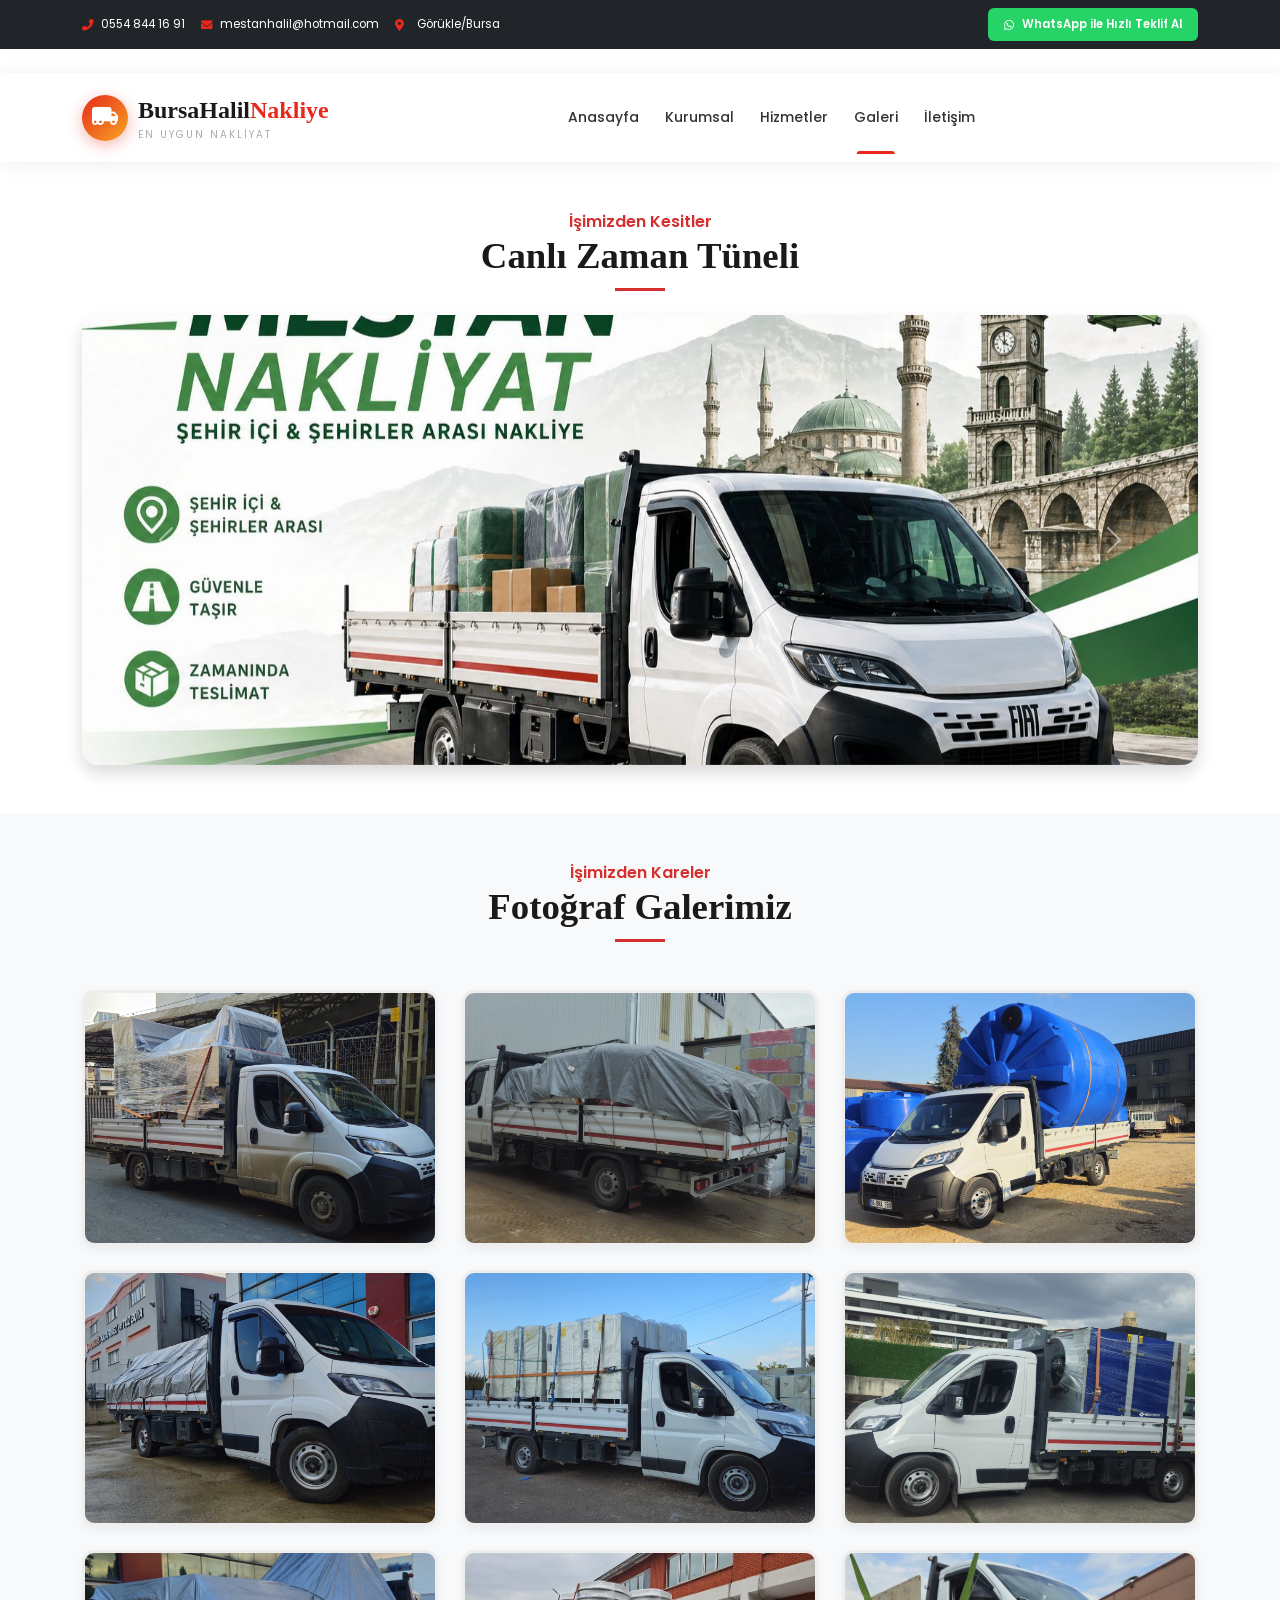
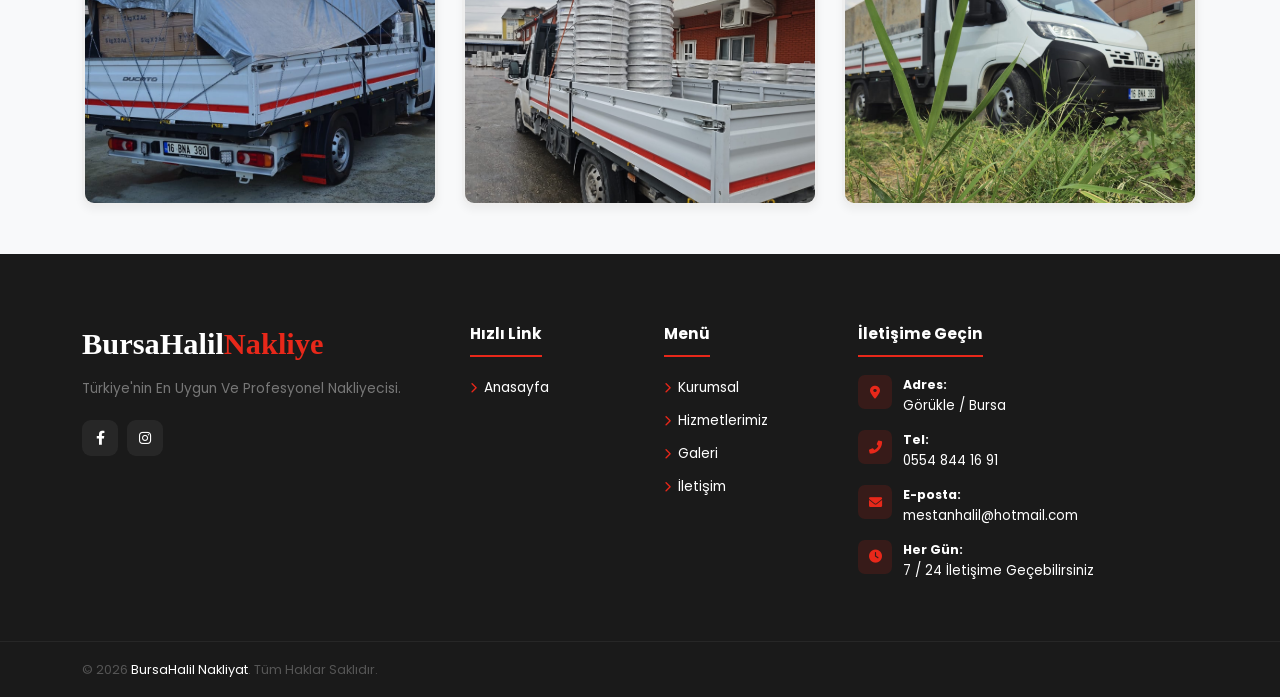
==== commit 1147646a: "settings" ====
--- a/galeri.html
+++ b/galeri.html
@@ -39,8 +39,8 @@
   </div>
 
   <div class="d-flex align-items-center justify-content-center">
-    <a href="mailto:mega.sus20@gmail.com" class="text-white text-decoration-none small d-inline-flex align-items-center gap-2">
-      <i class="fas fa-envelope" style="color: var(--primary);"></i> mega.sus20@gmail.com
+    <a href="mailto:mestanhalil@hotmail.com" class="text-white text-decoration-none small d-inline-flex align-items-center gap-2">
+      <i class="fas fa-envelope" style="color: var(--primary);"></i> mestanhalil@hotmail.com
     </a>
   </div>
 
@@ -98,10 +98,10 @@
             </button>
             <div class="collapse navbar-collapse" id="navmenu">
                <ul class="navbar-nav mx-auto">
-                  <li class="nav-item"><a class="nav-link active" href="index.html">Anasayfa</a></li>
+                  <li class="nav-item"><a class="nav-link" href="index.html">Anasayfa</a></li>
                   <li class="nav-item"><a class="nav-link" href="kurumsal.html">Kurumsal</a></li>
                   <li class="nav-item"><a class="nav-link" href="hizmetler.html">Hizmetler</a></li>
-                  <li class="nav-item"><a class="nav-link" href="galeri.html">Galeri</a></li>
+                  <li class="nav-item"><a class="nav-link active" href="galeri.html">Galeri</a></li>
                   <li class="nav-item"><a class="nav-link" href="iletisim.html">İletişim</a></li>
                </ul>
             </div>
@@ -202,17 +202,31 @@
             </div>
             
             <div id="gallerySlider" class="carousel slide carousel-fade shadow rounded-4 overflow-hidden" data-bs-ride="carousel" data-bs-interval="2000" data-aos="fade-up">
-               <div class="carousel-inner">
-                  <div class="carousel-item active">
-                     <img src="https://images.unsplash.com/photo-1601584115197-04ecc0da31d7?q=80&w=1200&auto=format&fit=crop" class="d-block w-100" alt="Bursa Halil Nakliyat Kamyon">
-                  </div>
-                  <div class="carousel-item">
-                     <img src="https://images.unsplash.com/photo-1516594798947-e65505dbb29d?q=80&w=1200&auto=format&fit=crop" class="d-block w-100" alt="Görükle Paketleme Hizmeti">
-                  </div>
-                  <div class="carousel-item">
-                     <img src="https://images.unsplash.com/photo-1532634922-8fe0b757fb13?q=80&w=1200&auto=format&fit=crop" class="d-block w-100" alt="Bursa Ev Taşıma">
-                  </div>
-               </div>
+   <div class="carousel-inner">
+   <!-- Sadece ilk eleman "active" olmalı -->
+   <div class="carousel-item active">
+      <img src="img/slider/wp2.jpeg" class="d-block w-100" alt="Bursa Ev Taşıma">
+   </div>
+   <div class="carousel-item">
+      <img src="img/slider/bursa-nakliyeci.png" class="d-block w-100" alt="Bursa Ev Taşıma">
+   </div>
+   <div class="carousel-item">
+      <img src="img/slider/bursa-taşımacılık.png" class="d-block w-100" alt="Bursa Ev Taşıma">
+   </div>
+   <!-- Buradaki "active" sınıfını sildik -->
+   <div class="carousel-item">
+      <img src="img/slider/bursa-mestan.png" class="d-block w-100" alt="Bursa Halil Nakliyat Kamyon">
+   </div>
+   <div class="carousel-item">
+      <img src="img/slider/bursa-nakliye.png" class="d-block w-100" alt="Görükle Paketleme Hizmeti">
+   </div>
+   <div class="carousel-item">
+      <img src="img/slider/mestan-nakliye.png" class="d-block w-100" alt="Bursa Ev Taşıma">
+   </div>
+   <div class="carousel-item">
+      <img src="img/slider/nakliyeci-halil.png" class="d-block w-100" alt="Bursa Ev Taşıma">
+   </div>
+</div>
                <button class="carousel-control-prev" type="button" data-bs-target="#gallerySlider" data-bs-slide="prev">
                   <span class="carousel-control-prev-icon" aria-hidden="true"></span>
                   <span class="visually-hidden">Geri</span>
@@ -239,7 +253,7 @@
                <!-- Fotoğraf 1 -->
                <div class="col-6 col-md-4" data-aos="fade-up" data-aos-delay="100">
                   <div class="gallery-item" onclick="openLightbox(0)">
-                     <img src="https://images.unsplash.com/photo-1586528116311-ad8dd3c8310d?q=80&w=600&auto=format&fit=crop" class="img-fluid w-100" style="height: 250px; object-fit: cover;" alt="Bursa Evden Eve Nakliyat">
+                     <img src="img/galery/01.jpeg" class="img-fluid w-100" style="height: 250px; object-fit: cover;" alt="Bursa Evden Eve Nakliyat">
                      <div class="gallery-overlay">
                         <i class="fas fa-search"></i>
                      </div>
@@ -249,7 +263,7 @@
                <!-- Fotoğraf 2 -->
                <div class="col-6 col-md-4" data-aos="fade-up" data-aos-delay="200">
                   <div class="gallery-item" onclick="openLightbox(1)">
-                     <img src="https://images.unsplash.com/photo-1620714223084-8fcacc6dfd8d?q=80&w=600&auto=format&fit=crop" class="img-fluid w-100" style="height: 250px; object-fit: cover;" alt="Görükle Sigortalı Nakliyat">
+                     <img src="img/galery/02.jpeg" class="img-fluid w-100" style="height: 250px; object-fit: cover;" alt="Görükle Sigortalı Nakliyat">
                      <div class="gallery-overlay">
                         <i class="fas fa-search"></i>
                      </div>
@@ -259,7 +273,7 @@
                <!-- Fotoğraf 3 -->
                <div class="col-6 col-md-4" data-aos="fade-up" data-aos-delay="300">
                   <div class="gallery-item" onclick="openLightbox(2)">
-                     <img src="https://images.unsplash.com/photo-1551825687-f9de1603ed8b?q=80&w=600&auto=format&fit=crop" class="img-fluid w-100" style="height: 250px; object-fit: cover;" alt="Profesyonel Eşya Paketleme">
+                     <img src="img/galery/03.jpeg" class="img-fluid w-100" style="height: 250px; object-fit: cover;" alt="Profesyonel Eşya Paketleme">
                      <div class="gallery-overlay">
                         <i class="fas fa-search"></i>
                      </div>
@@ -269,7 +283,7 @@
                <!-- Fotoğraf 4 -->
                <div class="col-6 col-md-4" data-aos="fade-up" data-aos-delay="400">
                   <div class="gallery-item" onclick="openLightbox(3)">
-                     <img src="https://images.unsplash.com/photo-1578575437130-527eed3abbec?q=80&w=600&auto=format&fit=crop" class="img-fluid w-100" style="height: 250px; object-fit: cover;" alt="Zamanında Lojistik">
+                     <img src="img/galery/04.jpeg" class="img-fluid w-100" style="height: 250px; object-fit: cover;" alt="Zamanında Lojistik">
                      <div class="gallery-overlay">
                         <i class="fas fa-search"></i>
                      </div>
@@ -279,7 +293,7 @@
                <!-- Fotoğraf 5 -->
                <div class="col-6 col-md-4" data-aos="fade-up" data-aos-delay="500">
                   <div class="gallery-item" onclick="openLightbox(4)">
-                     <img src="https://images.unsplash.com/photo-1512453979798-5ea266f8880c?q=80&w=600&auto=format&fit=crop" class="img-fluid w-100" style="height: 250px; object-fit: cover;" alt="Özenli Taşımacılık">
+                     <img src="img/galery/05.jpeg" class="img-fluid w-100" style="height: 250px; object-fit: cover;" alt="Özenli Taşımacılık">
                      <div class="gallery-overlay">
                         <i class="fas fa-search"></i>
                      </div>
@@ -289,7 +303,34 @@
                <!-- Fotoğraf 6 -->
                <div class="col-6 col-md-4" data-aos="fade-up" data-aos-delay="600">
                   <div class="gallery-item" onclick="openLightbox(5)">
-                     <img src="https://images.unsplash.com/photo-1614064641938-3bbee52942c7?q=80&w=600&auto=format&fit=crop" class="img-fluid w-100" style="height: 250px; object-fit: cover;" alt="Planlı Ofis Taşıma">
+                     <img src="img/galery/06.jpeg" class="img-fluid w-100" style="height: 250px; object-fit: cover;" alt="Planlı Ofis Taşıma">
+                     <div class="gallery-overlay">
+                        <i class="fas fa-search"></i>
+                     </div>
+                  </div>
+               </div>
+                              <!-- Fotoğraf 7 -->
+               <div class="col-6 col-md-4" data-aos="fade-up" data-aos-delay="600">
+                  <div class="gallery-item" onclick="openLightbox(5)">
+                     <img src="img/galery/07.jpeg" class="img-fluid w-100" style="height: 250px; object-fit: cover;" alt="Planlı Ofis Taşıma">
+                     <div class="gallery-overlay">
+                        <i class="fas fa-search"></i>
+                     </div>
+                  </div>
+               </div>
+                              <!-- Fotoğraf 8 -->
+               <div class="col-6 col-md-4" data-aos="fade-up" data-aos-delay="600">
+                  <div class="gallery-item" onclick="openLightbox(5)">
+                     <img src="img/galery/08.jpeg" class="img-fluid w-100" style="height: 250px; object-fit: cover;" alt="Planlı Ofis Taşıma">
+                     <div class="gallery-overlay">
+                        <i class="fas fa-search"></i>
+                     </div>
+                  </div>
+               </div>
+                              <!-- Fotoğraf 9 -->
+               <div class="col-6 col-md-4" data-aos="fade-up" data-aos-delay="600">
+                  <div class="gallery-item" onclick="openLightbox(5)">
+                     <img src="img/galery/09.jpeg" class="img-fluid w-100" style="height: 250px; object-fit: cover;" alt="Planlı Ofis Taşıma">
                      <div class="gallery-overlay">
                         <i class="fas fa-search"></i>
                      </div>
@@ -313,27 +354,34 @@
                      <div class="carousel-inner" id="lightboxCarouselInner">
                         
                         <div class="carousel-item active">
-                           <img src="https://images.unsplash.com/photo-1586528116311-ad8dd3c8310d?q=80&w=1200&auto=format&fit=crop" class="d-block w-100 rounded-3 shadow-lg" style="max-height: 85vh; object-fit: contain;" alt="Bursa Evden Eve Nakliyat">
+                           <img src="img/slider/bursa-mestan.png" class="d-block w-100 rounded-3 shadow-lg" style="max-height: 85vh; object-fit: contain;" alt="Bursa Evden Eve Nakliyat">
                         </div>
                         
                         <div class="carousel-item">
-                           <img src="https://images.unsplash.com/photo-1620714223084-8fcacc6dfd8d?q=80&w=1200&auto=format&fit=crop" class="d-block w-100 rounded-3 shadow-lg" style="max-height: 85vh; object-fit: contain;" alt="Görükle Sigortalı Nakliyat">
+                           <img src="img/slider/bursa-nakliye.png" class="d-block w-100 rounded-3 shadow-lg" style="max-height: 85vh; object-fit: contain;" alt="Görükle Sigortalı Nakliyat">
                         </div>
                         
                         <div class="carousel-item">
-                           <img src="https://images.unsplash.com/photo-1551825687-f9de1603ed8b?q=80&w=1200&auto=format&fit=crop" class="d-block w-100 rounded-3 shadow-lg" style="max-height: 85vh; object-fit: contain;" alt="Profesyonel Eşya Paketleme">
+                           <img src="img/slider/bursa-nakliyeci.png" class="d-block w-100 rounded-3 shadow-lg" style="max-height: 85vh; object-fit: contain;" alt="Profesyonel Eşya Paketleme">
                         </div>
                         
                         <div class="carousel-item">
-                           <img src="https://images.unsplash.com/photo-1578575437130-527eed3abbec?q=80&w=1200&auto=format&fit=crop" class="d-block w-100 rounded-3 shadow-lg" style="max-height: 85vh; object-fit: contain;" alt="Zamanında Lojistik">
+                           <img src="img/slider/bursa-taşımacılık.png" class="d-block w-100 rounded-3 shadow-lg" style="max-height: 85vh; object-fit: contain;" alt="Zamanında Lojistik">
                         </div>
                         
                         <div class="carousel-item">
-                           <img src="https://images.unsplash.com/photo-1512453979798-5ea266f8880c?q=80&w=1200&auto=format&fit=crop" class="d-block w-100 rounded-3 shadow-lg" style="max-height: 85vh; object-fit: contain;" alt="Özenli Taşımacılık">
+                           <img src="img/slider/halil-nakliye.png" class="d-block w-100 rounded-3 shadow-lg" style="max-height: 85vh; object-fit: contain;" alt="Özenli Taşımacılık">
                         </div>
                         
                         <div class="carousel-item">
-                           <img src="https://images.unsplash.com/photo-1614064641938-3bbee52942c7?q=80&w=1200&auto=format&fit=crop" class="d-block w-100 rounded-3 shadow-lg" style="max-height: 85vh; object-fit: contain;" alt="Planlı Ofis Taşıma">
+                           <img src="img/slider/mestan-nakliyat.png" class="d-block w-100 rounded-3 shadow-lg" style="max-height: 85vh; object-fit: contain;" alt="Planlı Ofis Taşıma">
+                        </div>
+
+                        <div class="carousel-item">
+                           <img src="img/slider/mestan-nakliye.png" class="d-block w-100 rounded-3 shadow-lg" style="max-height: 85vh; object-fit: contain;" alt="Planlı Ofis Taşıma">
+                        </div>
+                         <div class="carousel-item">
+                           <img src="img/slider/nakliyeci-halil.png" class="d-block w-100 rounded-3 shadow-lg" style="max-height: 85vh; object-fit: contain;" alt="Planlı Ofis Taşıma">
                         </div>
 
                      </div>
@@ -397,7 +445,7 @@
                </div>
                <div class="col-sm-6 col-lg-2">
                   <div class="ftit">Menü</div>
-                  <ul class="flinks ps-0">
+                <ul class="flinks ps-0">
                      <li><a href="kurumsal.html"><i class="fas fa-chevron-right"></i>Kurumsal</a></li>
                      <li><a href="hizmetler.html"><i class="fas fa-chevron-right"></i>Hizmetlerimiz</a></li>
                      <li><a href="galeri.html"><i class="fas fa-chevron-right"></i>Galeri</a></li>
@@ -416,7 +464,7 @@
                   </div>
                   <div class="fci">
                      <div class="fciico"><i class="fas fa-envelope"></i></div>
-                     <div class="fciinfo"><strong>E-posta:</strong> <a href="mailto:mega.sus20@gmail.com" style="color:white !important">mega.sus20@gmail.com</a></div>
+                     <div class="fciinfo"><strong>E-posta:</strong> <a href="mailto:mestanhalil@hotmail.com" style="color:white !important">mestanhalil@hotmail.com</a></div>
                   </div>
                   <div class="fci">
                      <div class="fciico"><i class="fas fa-clock"></i></div>
--- a/css/style.css
+++ b/css/style.css
@@ -339,14 +339,21 @@
 }
 
 /* ===================== HERO ===================== */
-#hero {
+/* #hero {
+background-image: url("../img/slider/wp2.jpeg"); 
+min-height: 92vh;  display: flex;
+  align-items: center;
+  position: relative;
+  overflow: hidden;
+} */
+ #hero {
   background: var(--cream);
   min-height: 92vh;
   display: flex;
   align-items: center;
   position: relative;
   overflow: hidden;
-}
+} 
 .hbgtxt {
   position: absolute;
   top: 50%;
@@ -485,7 +492,7 @@
   display: flex;
   gap: 20px;
   flex-wrap: wrap;
-  margin-top: 32px;
+  margin-top: 12px;
 }
 .hstat .snum {
   font-family: "Playfair Display", serif;
